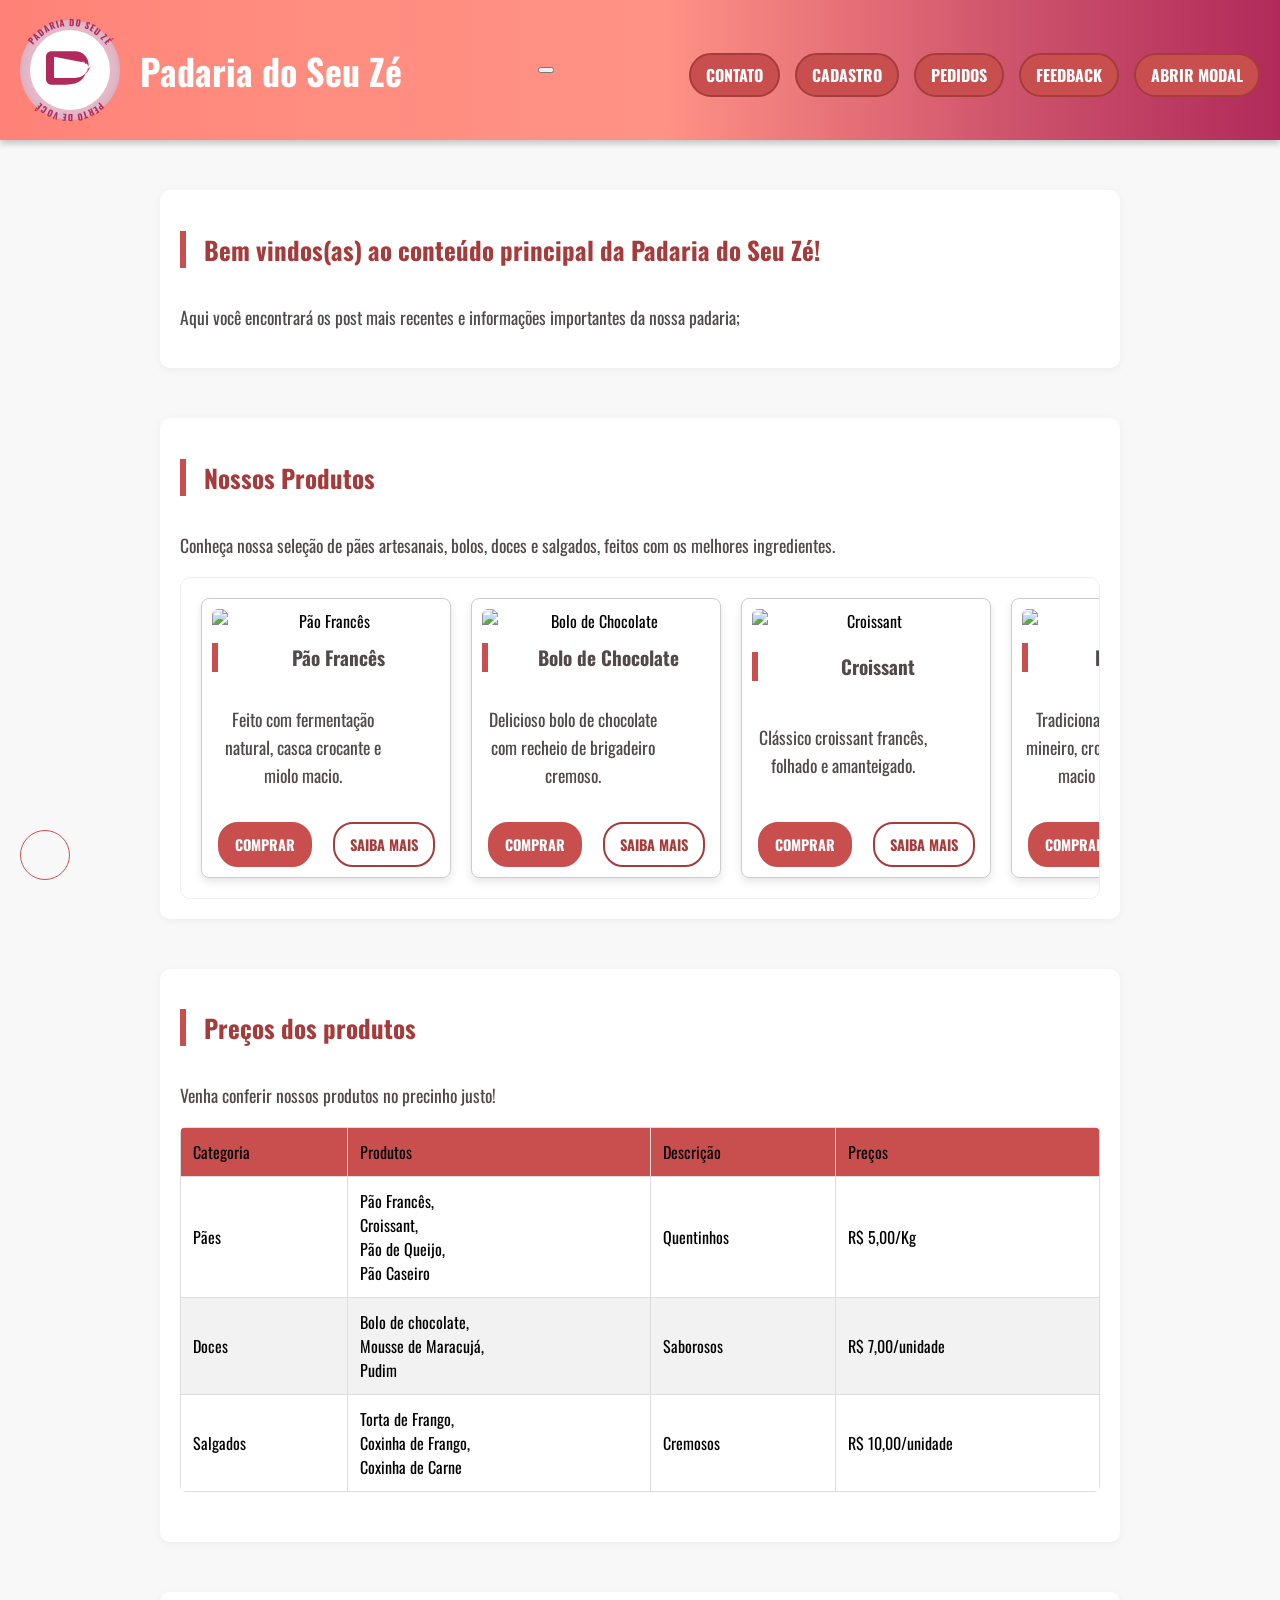
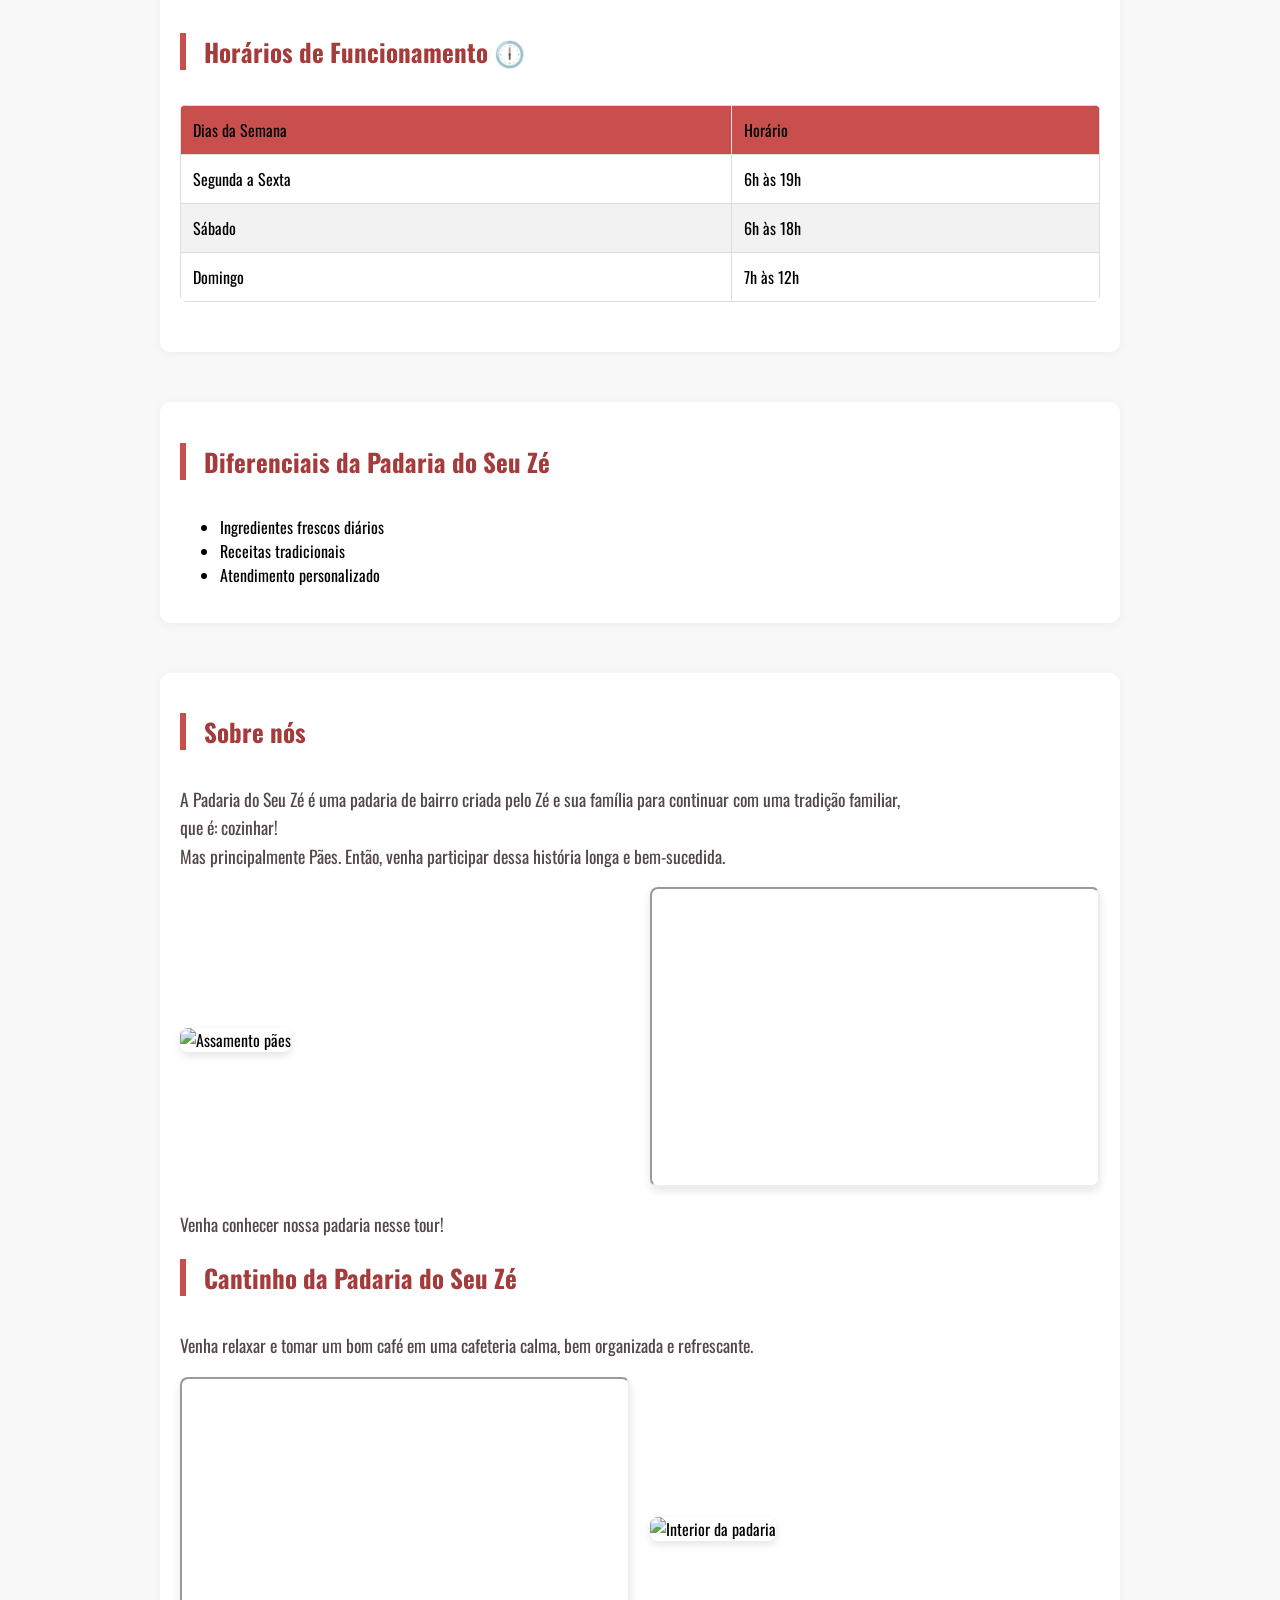
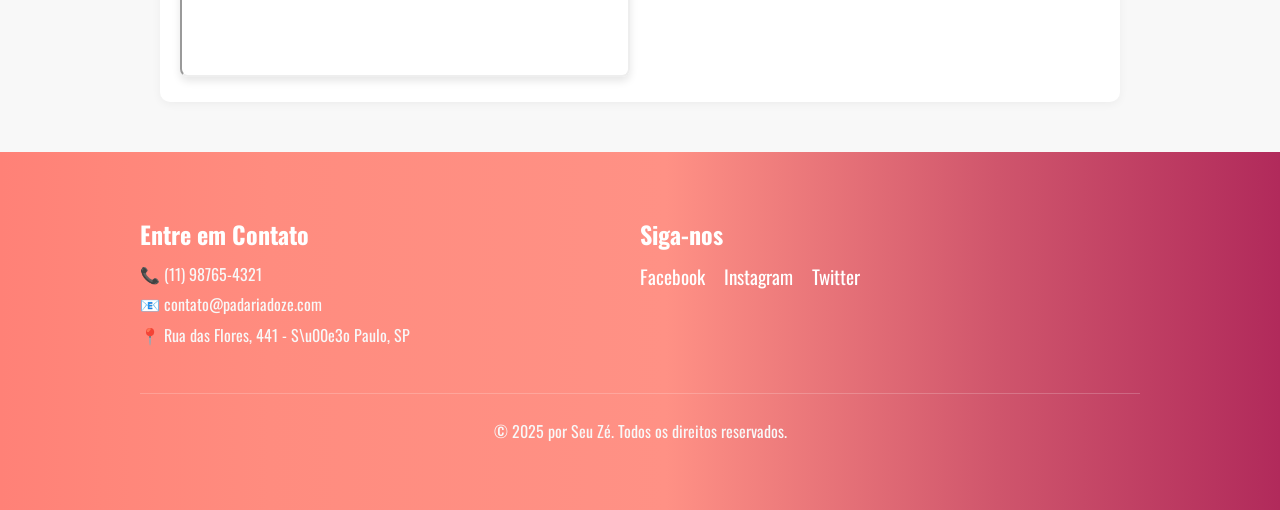
==== index.html @ dd36c71c "Preparando todos os arquivos para mandar para o remoto" ====
<!DOCTYPE html>
<html lang="pt-br">
<head>
    <!-- Metadados do documento -->
    <meta charset="UTF-8">
    <meta name="viewport" content="width=device-width, initial-scale=1.0">
    <!-- Título da página -->
    <title>Padaria do Seu Zé</title>
    <!-- Importa a fonte 'Oswald' do Google Fonts para todo o site -->
    <link rel="preconnect" href="https://fonts.googleapis.com">
    <link rel="preconnect" href="https://fonts.gstatic.com" crossorigin>
    <link href="https://fonts.googleapis.com/css2?family=Oswald:wght@400;700&display=swap" rel="stylesheet">
    <!-- Link para o CSS de estilo -->
    <link rel="stylesheet" href="CSS/style.css">
    <link rel="stylesheet" href="https://cdnjs.cloudflare.com/ajax/libs/font-awesome/7.0.0/css/all.min.css" xintegrity="sha512-..." crossorigin="anonymous" referrerpolicy="no-referrer" />
</head>
<body>

    <!--
        Altera a classe "header" para o ID "cabecalho-principal" conforme solicitado pela professora.
        Isso permite que o novo CSS possa estilizar o cabeçalho.
    -->
    <header id="cabecalho-principal">
        <div class="header-content">
            <!-- Código da Logo da Padaria do Seu Zé -->
            <div class="logo-container">
                <div class="logo-circle-pink">
                    <div class="logo-circle-white">
                        <!-- SVG de um chapéu de padeiro -->
                        <svg class="bakery-icon" xmlns="http://www.w3.org/2000/svg" viewBox="0 0 576 512">
                            <path d="M542.4 205.8L512 256c-13.3 22.4-18.7 34.1-38.9 44.2-1.7 5.7-3.7 11.1-6.2 16.3c-1.3 2.8-2.6 5.6-4.1 8.3-28.5 49.3-59.5 73.1-99.2 87.6-4.9 1.8-10 3.3-15.3 4.5-47 10.7-100.2 15.3-160.8 15.3H64c-35.3 0-64-28.7-64-64V96C0 60.7 28.7 32 64 32H352c88.4 0 160 71.6 160 160c0 14.6-2.5 29.1-7.4 43.1-7.8 22.2-25.5 41.5-40.6 61.1zM96 96v256H310.8c50.6 0 91.8-7.9 123.3-25.2 25.4-14 42.9-33.1 55.4-49.4 12.5-16.3 19-32.9 20.5-43.2 2-15-1.5-27-8-36.5-9.5-16.6-18.5-27.1-27.4-10.5-8.8-22.1-16.5-35.2-22.6-13.1-6-27.3-10-42.5-11.8-11.2-1.3-21.8-1.5-31.5-1.5H96z"/>
                        </svg>
                    </div>
                </div>
                <!-- SVG para o texto circundante -->
                <svg class="text-ring-svg" viewBox="0 0 250 250">
                    <!-- Caminho para o texto superior -->
                    <path id="textPathTop" fill="none" d="M 25, 125 A 100, 100 0 0 1 225, 125"></path>
                    <text>
                        <textPath href="#textPathTop" startOffset="50%" text-anchor="middle">
                            PADARIA DO SEU ZÉ
                        </textPath>
                    </text>
                    <!-- Caminho para o texto inferior -->
                    <path id="textPathBottom" fill="none" d="M 225, 125 A 100, 100 0 0 1 25, 125"></path>
                    <text>
                        <textPath href="#textPathBottom" startOffset="50%" text-anchor="middle">
                            PERTO DE VOCÊ
                        </textPath>
                    </text>
                </svg>
            </div>
            <h1>Padaria do Seu Zé</h1>
        </div>
        <button class="menu-hamburguer" aria-label="Abrir menu">
            <span class="bar"></span>
            <span class="bar"></span>
            <span class="bar"></span>
        </button>
        <nav class="nav-buttons">
            <a href="contato.html" target="_blank">Contato</a>
            <a href="cadastro.html" target="_blank">Cadastro</a>
            <a href="pedidos.html" target="_blank">Pedidos</a>
            <a href="feedback.html" target="_blank">Feedback</a>
            <!-- Botão de abrir modal corrigido para usar a classe correta e ser único -->
            <a href="#" class="abrir-modal-btn">Abrir modal</a>
        </nav>
    </header>

    <!-- Conteúdo principal da página -->
    <main>
        <!-- Início do Container Centralizado -->
        <div class="container">
            <!-- Seção de boas-vindas -->
            <section>
                <h2>Bem vindos(as) ao conteúdo principal da Padaria do Seu Zé!</h2>
                <p>Aqui você encontrará os post mais recentes e informações importantes da nossa padaria;</p>
            </section>

            <!--Seção de produtos-->
            <section id="produtos">
                <h2>Nossos Produtos</h2>
                <p>Conheça nossa seleção de pães artesanais, bolos, doces e salgados, feitos com os melhores ingredientes.</p>
                
                <!-- Contêiner principal para o slider -->
                <div class="produtos-slider">
                    <!-- Item de produto individual com botões de ação -->
                    <div class="produto-item">
                        <img src="https://th.bing.com/th/id/R.d1bb5bd203dad688610f080a69625eb2?rik=LxdGTLjBxVHFgQ&riu=http%3a%2f%2fstreetsmartbrazil.com%2fwp-content%2fuploads%2fdrupal-files%2fuserfiles%2fimage%2fpao+frances+3.JPG&ehk=J60ugidsDb8myDKtUfVHTJmQJP5m3o23V2EN6UVS1TY%3d&risl=&pid=ImgRaw&r=0" alt="Pão Francês">
                        <h3>Pão Francês</h3>
                        <p>Feito com fermentação natural, casca crocante e miolo macio.</p>
                        <div class="action-buttons">
                            <a href="#" class="btn btn-comprar">Comprar</a>
                            <!-- A classe foi alterada de "btn-saiba-mais" para "btn-info" -->
                            <a href="#" class="btn btn-info">Saiba Mais</a>
                        </div>
                    </div>
                    <!-- Item de produto individual com botões de ação -->
                    <div class="produto-item">
                        <img src="https://tse3.mm.bing.net/th/id/OIP.bCOjUPbY72t_P-Qroz4rXgHaE8?cb=thfvnext&rs=1&pid=ImgDetMain&o=7&rm=3" alt="Bolo de Chocolate">
                        <h3>Bolo de Chocolate</h3>
                        <p>Delicioso bolo de chocolate com recheio de brigadeiro cremoso.</p>
                        <div class="action-buttons">
                            <a href="#" class="btn btn-comprar">Comprar</a>
                            <!-- A classe foi alterada de "btn-saiba-mais" para "btn-info" -->
                            <a href="#" class="btn btn-info">Saiba Mais</a>
                        </div>
                    </div>
                    <!-- Item de produto individual com botões de ação -->
                    <div class="produto-item">
                        <img src="https://th.bing.com/th/id/R.64e5613f6d2b1a595264ca85e1f3b991?rik=0WRBkExCBY%2bwJQ&pid=ImgRaw&r=0" alt="Croissant">
                        <h3>Croissant</h3>
                        <p>Clássico croissant francês, folhado e amanteigado.</p>
                        <div class="action-buttons">
                            <a href="#" class="btn btn-comprar">Comprar</a>
                            <!-- A classe foi alterada de "btn-saiba-mais" para "btn-info" -->
                            <a href="#" class="btn btn-info">Saiba Mais</a>
                        </div>
                    </div>
                    <!-- Item de produto individual com botões de ação -->
                    <div class="produto-item">
                        <img src="https://tse4.mm.bing.net/th/id/OIP.wf1-RYjMlR32V59JweBXlwHaE8?cb=thfvnext&rs=1&pid=ImgDetMain&o=7&rm=3" alt="Pão de Queijo">
                        <h3>Pão de Queijo</h3>
                        <p>Tradicional pão de queijo mineiro, crocante por fora e macio por dentro.</p>
                        <div class="action-buttons">
                            <a href="#" class="btn btn-comprar">Comprar</a>
                            <!-- A classe foi alterada de "btn-saiba-mais" para "btn-info" -->
                            <a href="#" class="btn btn-info">Saiba Mais</a>
                        </div>
                    </div>
                    <!-- Item de produto individual com botões de ação -->
                    <div class="produto-item">
                        <img src="https://tse1.mm.bing.net/th/id/OIP.Hts-CzPWrbTPUqbKyKqoCgHaE7?cb=thfvnext&rs=1&pid=ImgDetMain&o=7&rm=3" alt="Muffin de Blueberry">
                        <h3>Muffin de Blueberry</h3>
                        <p>Fofinho e cheio de mirtilos frescos.</p>
                        <div class="action-buttons">
                            <a href="#" class="btn btn-comprar">Comprar</a>
                            <!-- A classe foi alterada de "btn-saiba-mais" para "btn-info" -->
                            <a href="#" class="btn btn-info">Saiba Mais</a>
                        </div>
                    </div>
                </div>
            </section>
            <!--Seção de preços dos produtos-->
            <section>
                <h2>Preços dos produtos</h2>
                <p>Venha conferir nossos produtos no precinho justo!</p>
                <table>
                    <thead>
                        <tr>
                            <th>Categoria</th>
                            <th>Produtos</th>
                            <th>Descrição</th>
                            <th>Preços</th>
                        </tr>
                    </thead>
                    <tbody>
                        <tr>
                            <td>Pães</td>
                            <td>Pão Francês,<br> Croissant,<br> Pão de Queijo, <br>Pão Caseiro</td>
                            <td>Quentinhos</td>
                            <td>R$ 5,00/Kg</td>
                        </tr>
                        <tr>
                            <td>Doces</td>
                            <td>Bolo de chocolate, <br>Mousse de Maracujá, <br>Pudim</td>
                            <td>Saborosos</td>
                            <td>R$ 7,00/unidade</td>
                        </tr>
                        <tr>
                            <td>Salgados</td>
                            <td>Torta de Frango, <br>Coxinha de Frango, <br>Coxinha de Carne</td>
                            <td>Cremosos</td>
                            <td>R$ 10,00/unidade</td>
                        </tr>
                    </tbody>
                </table>
            </section>
            <!--Seção de horários de funcionamento-->
            <section id="horarios">
                <h2>Horários de Funcionamento 🕕</h2>
                <table>
                    <thead>
                        <tr>
                            <th>Dias da Semana</th>
                            <th>Horário</th>
                        </tr>
                    </thead>
                    <tbody>
                        <tr>
                            <td>Segunda a Sexta</td>
                            <td>6h às 19h</td>
                        </tr>
                        <tr>
                            <td>Sábado</td>
                            <td>6h às 18h</td>
                        </tr>
                        <tr>
                            <td>Domingo</td>
                            <td>7h às 12h</td>
                        </tr>
                    </tbody>
                </table>
            </section>
            
            <section id="Diferenciais">
                <h2>Diferenciais da Padaria do Seu Zé</h2>
                <ul>
                    <li>Ingredientes frescos diários</li>
                    <li>Receitas tradicionais</li>
                    <li> Atendimento personalizado</li>
                </ul>
            </section>
            <!-- Seção 'Sobre nós' corrigida -->
            <section id="Sobrenos">
                <h2>Sobre nós</h2>
                <p>A Padaria do Seu Zé é uma padaria de bairro criada pelo Zé e sua família para continuar com uma tradição familiar, que é: cozinhar! <br >Mas principalmente Pães. Então, venha participar dessa história longa e bem-sucedida.</p>
                <!-- Contêiner de mídias para alinhar a imagem e o vídeo -->
                <div class="media-container">
                    <div class="media-item">
                        <img src="https://img.freepik.com/fotos-premium/transportador-com-pao-fresco-na-fabrica-empresa-de-producao-de-pao-padaria-closeup-linha-industrial-para-assar-pao_331695-15472.jpg" alt="Assamento pães">
                    </div>
                    <div class="media-item">
                        <iframe src="https://www.youtube.com/embed/BWIvoU_tesI?si=ANWmS8QAkwFGRqUK" title="YouTube video player" allow="accelerometer; autoplay; clipboard-write; encrypted-media; gyroscope; picture-in-picture; web-share" referrerpolicy="strict-origin-when-cross-origin" allowfullscreen></iframe>
                    </div>
                </div>
                <p>Venha conhecer nossa padaria nesse tour!</p>
                <h2>Cantinho da Padaria do Seu Zé</h2>
                <p>Venha relaxar e tomar um bom café em uma cafeteria calma, bem organizada e refrescante.</p>
                <div class="media-container">
                    <div class="media-item">
                        <iframe src="https://tecnicofat.github.io/files/videos/padaria.mp4" title="Tour pela padaria" allow="accelerometer; autoplay; clipboard-write; encrypted-media; gyroscope; picture-in-picture; web-share" referrerpolicy="strict-origin-when-cross-origin" allowfullscreen></iframe>
                    </div>
                    <div class="media-item">
                        <img src="https://tecnicofat.github.io/qualificasp/programacao-web/padaria_pessoas_medium/1x1/2.png" alt="Interior da padaria">
                    </div>
                </div>
            </section>
        </div>
        <!-- Fim do Container Centralizado -->
    </main>

    <a href="https://api.whatsapp.com/send/?phone=5511999999999" target="blank" class="whatsapp-button">
        <i class="fa-brands fa-whatsapp"></i>
    </a>

    <a href="#cabecalho-principal" class="voltar-para-topo">
        <i class="fa-solid fa-arrow-up"></i>
    </a>

    <!-- Rodapé da página, agora com informações de contato -->
    <footer>
        <div class="footer-content">
            <!-- Informações de Contato -->
            <div class="footer-section contact-info">
                <h3>Entre em Contato</h3>
                <p>📞 (11) 98765-4321</p>
                <p>📧 contato@padariadoze.com</p>
                <p>📍 Rua das Flores, 441 - S\u00e3o Paulo, SP</p>
            </div>
            <!-- Redes Sociais -->
            <div class="footer-section social-media">
                <h3>Siga-nos</h3>
                <div class="social-icons">
                    <a href="#" class="social-icon">Facebook</a>
                    <a href="#" class="social-icon">Instagram</a>
                    <a href="#" class="social-icon">Twitter</a>
                </div>
            </div>
            <!-- Direitos Autorais -->
            <div class="footer-section copyright">
                <p>&copy; 2025 por Seu Zé. Todos os direitos reservados.</p>
            </div>
        </div>
    </footer>

    <!-- O Modal em si -->
    <div id="modal-exemplo" class="modal-overlay">
        <!-- O conteúdo do modal -->
        <div class="modal-content-container">
            <!-- Botão para fechar o modal, a classe foi corrigida para corresponder ao JS -->
            <span class="fechar-modal-btn">&times;</span>
            <h3>Modal Exemplo</h3>
            <p>Este é um modal de exemplo. Ele vai ficar sobre a página z-index e position.</p>
        </div>
    </div>

</body>
</html>
---- CSS/style.css ----
/* ==========================================================================
   1. RESET E ESTILOS GERAIS
   ========================================================================== */

/* Importa a fonte 'Oswald' do Google Fonts para todo o site */
@import url('https://fonts.com/css2?family=Oswald:wght@200..700&family=Raleway:ital,wght@0,100..900;1,100..900&display=swap');

/* Regras gerais para o corpo e fonte */
body {
    margin: 0;
    padding: 0;
    font-family: "Oswald", sans-serif;
    font-optical-sizing: auto;
    font-weight: 400;
    font-style: normal;
    background-color: #f8f8f8;
}

/* Define o modelo de caixa para todos os elementos */
* {
    box-sizing: border-box;
}

/* Estilos para os títulos */
h1 {
    font-size: 36px;
    font-weight: 700;
    color: white;
    margin: 0;
}

h2 {
    font-size: 25px;
    color: #a63b3b;
    border-left: 6px solid #c94f4f;
    padding-left: 18px;
    margin-bottom: 35px;
}

h3 {
    color: #524948;
    font-size: 20px;
    border-left: 6px solid #c94f4f;
    padding-left: 18px;
    margin-bottom: 15px;
}

p {
    width: 80%;
    color: black;
    line-height: 1.6;
}

/* Adicionando seletor descendente: estilo para parágrafos que estão dentro de qualquer seção */
section p {
    color: #524948;
    font-size: 1.1em;
}

/* ==========================================================================
   2. LAYOUT E ESTRUTURA
   ========================================================================== */

/* Estilos para o container principal que centraliza o conteúdo */
.container {
    max-width: 1000px;
    margin: 0 auto;
    padding: 0 20px;
}

/* Estilos para as seções */
section {
    margin-top: 50px;
    margin-bottom: 50px;
    padding: 20px;
    background-color: #fff;
    border-radius: 10px;
    box-shadow: 0 2px 10px rgba(0, 0, 0, 0.05);
}

/* Estilos para o cabeçalho, usando o ID único conforme a tarefa */
#cabecalho-principal {
    background: linear-gradient(to right, #ff8177 0%, #ff867a 8%, #ff8c7f 21%, #ff9185 52%, #cf556c 78%, #b12a5b 100%);
    color: white;
    padding: 20px;
    box-shadow: 0 4px 6px rgba(0, 0, 0, 0.2);
    display: flex;
    justify-content: space-between;
    align-items: center;
    flex-wrap: wrap;
}

/* Contêiner para a logo e o texto principal */
.header-content {
    display: flex;
    align-items: center;
    gap: 20px;
}

/* Estilos para a logo */
.logo-container {
    width: 100px;
    height: 100px;
    position: relative;
}

.logo-circle-pink {
    width: 100%;
    height: 100%;
    background-color: #e6b9c9;
    border-radius: 50%;
    display: flex;
    justify-content: center;
    align-items: center;
    box-shadow: inset 0 0 10px rgba(0, 0, 0, 0.1);
}

.logo-circle-white {
    width: 80%;
    height: 80%;
    background-color: white;
    border-radius: 50%;
    display: flex;
    justify-content: center;
    align-items: center;
}

.bakery-icon {
    width: 60%;
    height: 60%;
    fill: #b12a5b;
}

.text-ring-svg {
    position: absolute;
    top: -5px;
    left: -5px;
    width: 110%;
    height: 110%;
    overflow: visible;
}

.text-ring-svg text {
    font-family: 'Oswald', sans-serif;
    font-size: 20px;
    font-weight: 700;
    letter-spacing: 2px;
    text-transform: uppercase;
    fill: #b12a5b;
}

/* Estilos para os botões de navegação */
.nav-buttons {
    display: flex;
    gap: 15px;
    flex-wrap: wrap;
    margin-top: 10px;
}

.nav-buttons a {
    text-decoration: none;
    color: white;
    background-color: #c94f4f;
    border: 2px solid #a63b3b;
    padding: 8px 15px;
    border-radius: 25px;
    transition: background-color 0.3s ease, transform 0.3s ease;
    text-transform: uppercase;
    font-weight: 700;
}

.nav-buttons a:hover {
    background-color: #a63b3b;
    transform: translateY(-2px);
}

/* Estilos para as seções de vídeo e imagem */
#Sobrenos .media-container {
    display: flex;
    justify-content: center;
    align-items: center;
    gap: 20px;
    flex-wrap: wrap;
}

/* Estilos para o contêiner de cada item de mídia */
#Sobrenos .media-item {
    flex: 1;
    max-width: 50%;
    box-sizing: border-box;
}

/* Estilos para a imagem e o iframe */
#Sobrenos img,
#Sobrenos iframe {
    width: 100%;
    height: 300px;
    border-radius: 8px;
    box-shadow: 0 4px 8px rgba(0, 0, 0, 0.1);
    object-fit: cover;
}

/* --- NOVOS ESTILOS PARA O RODAPÉ --- */
footer {
    background: linear-gradient(to right, #ff8177 0%, #ff867a 8%, #ff8c7f 21%, #ff9185 52%, #cf556c 78%, #b12a5b 100%);
    color: white;
    padding: 40px 20px;
    margin-top: 50px;
    text-align: center;
}

.footer-content {
    max-width: 1000px;
    margin: 0 auto;
    display: flex;
    flex-wrap: wrap;
    justify-content: space-between;
    align-items: flex-start;
    text-align: left;
}

.footer-section {
    flex: 1;
    min-width: 200px;
    margin-bottom: 20px;
}

.footer-section h3 {
    color: white;
    border-left: none;
    padding-left: 0;
    font-size: 1.5em;
    margin-bottom: 10px;
}

.footer-section p {
    color: #f8f8f8;
    margin: 5px 0;
    width: 100%;
}

.social-icons a {
    color: white;
    margin-right: 15px;
    font-size: 1.2em;
    text-decoration: none;
    transition: color 0.3s;
}

.social-icons a:hover {
    color: #ffc2d4;
}

.copyright {
    flex-basis: 100%;
    text-align: center;
    border-top: 1px solid rgba(255, 255, 255, 0.2);
    padding-top: 20px;
    margin-top: 20px;
}

/* ==========================================================================
   3. COMPONENTES E MÓDULOS
   ========================================================================== */

/* Estilos para a tabela */
table {
    width: 100%;
    border-collapse: collapse;
    margin-bottom: 30px;
    border-radius: 6px;
    overflow: hidden;
    color: black;
}

th, td {
    border: 1px solid #ddd;
    padding: 12px;
    text-align: left;
    color: black;
    font-weight: normal;
}

thead {
    background-color: #c94f4f;
    color: white;
}

/* Estilos para as linhas da tabela */
tbody tr {
    background-color: transparent;
    color: black;
}

/* Estilos para linhas alternadas na tabela */
tbody tr:nth-child(even) {
    background-color: #f2f2f2;
}

tbody tr:hover {
    background-color: #f8e1d4;
    cursor: pointer;
}

/* Ajustes para a tabela de produtos */
.produtos-table tr:first-child td {
    background-color: #fce6f0;
}

.produtos-table tr:nth-child(2) td {
    background-color: #fce6f0;
}

.produtos-table tr:last-child td {
    background-color: #e6f7ec;
}

.produtos-table tr:first-child .category-cell {
    background-color: #c94f4f;
    color: white;
}

.produtos-table tr:nth-child(2) .category-cell {
    background-color: #c94f4f;
    color: white;
}

.produtos-table tr:last-child .category-cell {
    background-color: #a63b3b;
    color: white;
}

/* Estilos para os links na tabela de produtos */
.produtos-table a {
    color: #b12a5b;
    font-style: normal;
    text-decoration: none;
}

.produtos-table a:hover {
    text-decoration: underline;
}

/* Estilos para os textos de descrição e preços */
.produtos-table .description-cell {
    color: #b12a5b;
    font-style: italic;
}

.produtos-table .price-cell {
    color: black;
    font-weight: normal;
}

/* --- ESTILOS PARA A GALERIA DE PRODUTOS --- */
.produtos-slider {
    display: flex;
    overflow-x: auto;
    gap: 20px;
    padding: 20px;
    border: 1px solid #eee;
    border-radius: 10px;
}

/* Adicionando seletor de filho direto: estilo apenas para os itens que são filhos diretos de .produtos-slider */
.produtos-slider > .produto-item {
    flex: 0 0 auto;
    width: 250px;
    text-align: center;
    border: 1px solid #ccc;
    border-radius: 8px;
    padding: 10px;
    box-shadow: 0 4px 8px rgba(0, 0, 0, 0.1);
    transition: transform 0.3s ease-in-out, box-shadow 0.3s ease-in-out;
    display: flex;
    flex-direction: column;
    justify-content: space-between;
}

.produto-item:hover {
    transform: scale(1.03);
    box-shadow: 0 8px 16px rgba(0, 0, 0, 0.2);
    border-color: #b12a5b;
}

/* Nova classe para produtos em destaque */
.produto-destaque {
    border: 2px solid #b12a5b;
    box-shadow: 0 8px 16px rgba(0, 0, 0, 0.2);
    transform: scale(1.05);
}

.produto-item img {
    width: 100%;
    height: auto;
    border-radius: 6px;
}

.produto-item h3 {
    margin-top: 10px;
    font-size: 1.2em;
}

/* Novos estilos para os botões de ação */
.action-buttons {
    display: flex;
    justify-content: space-around;
    align-items: center;
    margin-top: 15px;
    gap: 10px;
}

.btn {
    text-decoration: none;
    color: white;
    padding: 10px 15px;
    border-radius: 20px;
    text-transform: uppercase;
    font-weight: 700;
    font-size: 0.9em;
    transition: background-color 0.3s, transform 0.3s;
}

.btn-comprar {
    background-color: #c94f4f;
    border: 2px solid #c94f4f;
}

/* PSEUDO-CLASSE :hover */
.btn-comprar:hover {
    background-color: #a63b3b;
    border-color: #a63b3b;
    transform: translateY(-2px);
}

/* Classe renomeada para .btn-info */
.btn-info {
    background-color: transparent;
    border: 2px solid #a63b3b;
    color: #a63b3b;
}

/* PSEUDO-CLASSE :hover */
.btn-info:hover {
    background-color: #a63b3b;
    color: white;
    transform: translateY(-2px);
}

/* ==========================================================================
   4. CLASSES UTILITÁRIAS
   ========================================================================== */

/* Classes para espaçamento */
.margin-top-10 { margin-top: 10px; }
.margin-top-20 { margin-top: 20px; }
.margin-bottom-15 { margin-bottom: 15px; }
.padding-12 { padding: 12px; }

/* Classes para cores */
.color-primary { color: #b12a5b; }
.color-secondary { color: #c94f4f; }
.color-dark { color: #524948; }

/* Classes para alinhamento de texto */
.text-center { text-align: center; }
.text-right { text-align: right; }

/* ==========================================================================
   5. MEDIA QUERIES E RESPONSIVIDADE
   ========================================================================== */

/* Estilos responsivos */
@media (max-width: 768px) {
    #cabecalho-principal {
        flex-direction: column;
        align-items: center;
    }
    .header-content {
        flex-direction: column;
        text-align: center;
    }
    h1 {
        font-size: 28px;
    }
    .nav-buttons {
        justify-content: center;
        width: 100%;
    }
    p {
        width: 100%;
    }
    #Sobrenos .media-container {
        flex-direction: column;
    }
    #Sobrenos img,
    #Sobrenos iframe {
        height: auto;
    }
    .footer-content {
        flex-direction: column;
        align-items: center;
    }
    .footer-section {
        text-align: center;
    }
    .social-icons {
        display: flex;
        justify-content: center;
        gap: 15px;
    }
    .social-icons a {
        margin: 0;
    }
}
.whatsapp-button {
    color: #25d366;
    position: fixed;
    bottom: 20px;
    right: 20px;
    width: 150px;
    height: 50px;
    display: flex;
    align-items: center;
    font-size: 50px;
    text-decoration: none; /* Adicionado para remover sublinhado do link */
    justify-content: center; /* Adicionado para centralizar o ícone */
    cursor:pointer;
    transition: transform 0.3s ease;
    z-index: 1000;
}

.whatsapp-button:hover{
    transform: scale(1.1); /* Aumenta o tamanho do botão ao passar o mouse */
    opacity: 0.7; 
}
/* Fim-Whatsapp */

.voltar-para-topo{
    color: #c94f4f;
    width: 50px;
    height: 50px;
    border: #c94f4f solid 1px;
    border-radius: 50%;
    display: flex;
    left: 20px;
    text-decoration: none;
    align-items: center;
    justify-content: center;
    font-size: 30px;
    position: fixed;
    bottom: 20px;
    right: 20px;
    z-index: 1000;
    cursor: pointer;
    transition: transform 0.3s ;
}

.voltar-para-topo:hover{
    transform: scale(1.1); /* Aumenta o tamanho do botão ao passar o mouse */
    opacity: 0.7;
}
/* Fim-voltar */

.modal-overlay{
    display: none;
    position: fixed;
    top: 0;
    left: 0;
    width: 100%;
    height: 100%;
    background-color: rgba(0, 0, 0, 0.5);
    z-index: 1000;
}

.modal-content{
    position: absolute;
    top: 50%;
    left: 50%;
    transform: translate(-50%, -50%);
    background-color: #fff;
    padding: 20px;
    border-radius: 10px;
    box-shadow: 0 5px 15px rgba(0, 0, 0, 0.3);
}
.fechar-modal-btn{
    position: absolute;
    top: 10px;
    right: 15px;
    background-color: transparent;
    border: none;
    font-size: 25px;
    font-weight: 500;
}
.fechar-modal-btn:hover{
    cursor: pointer;
    color: red;
}
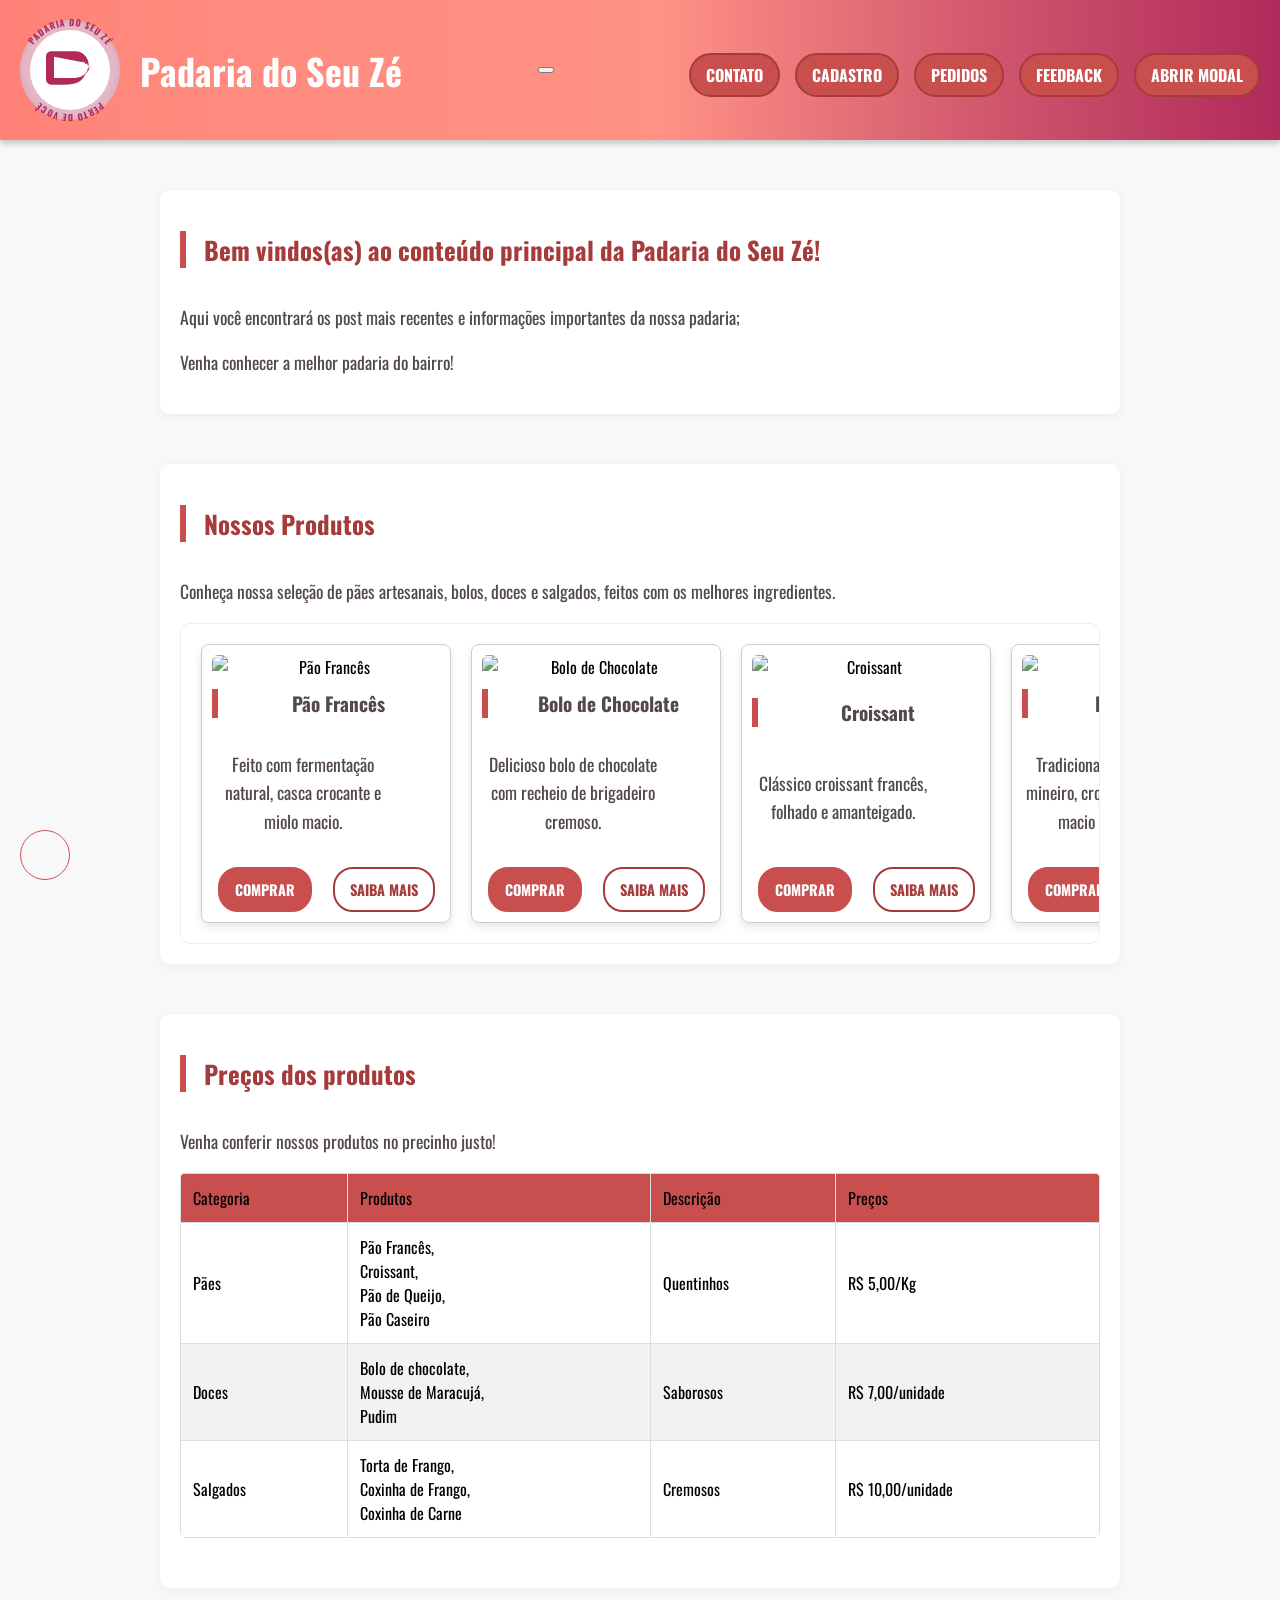
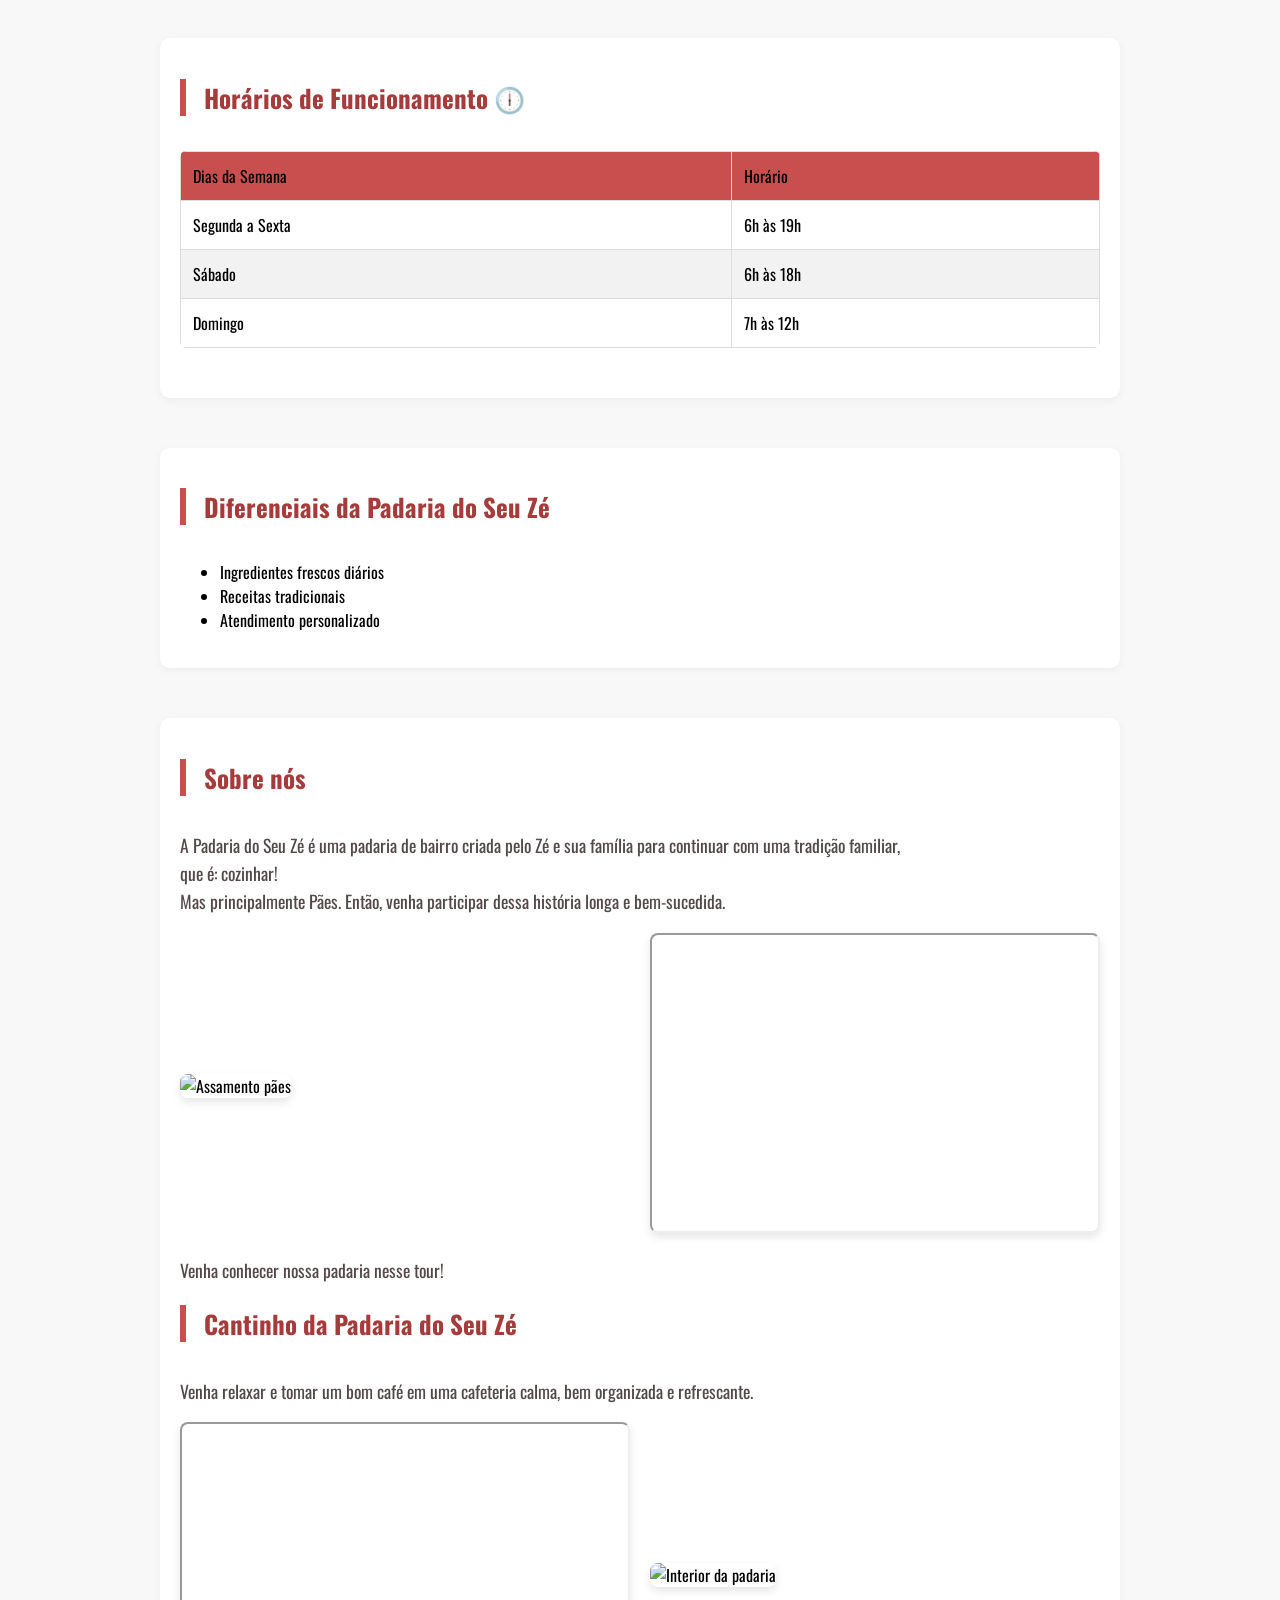
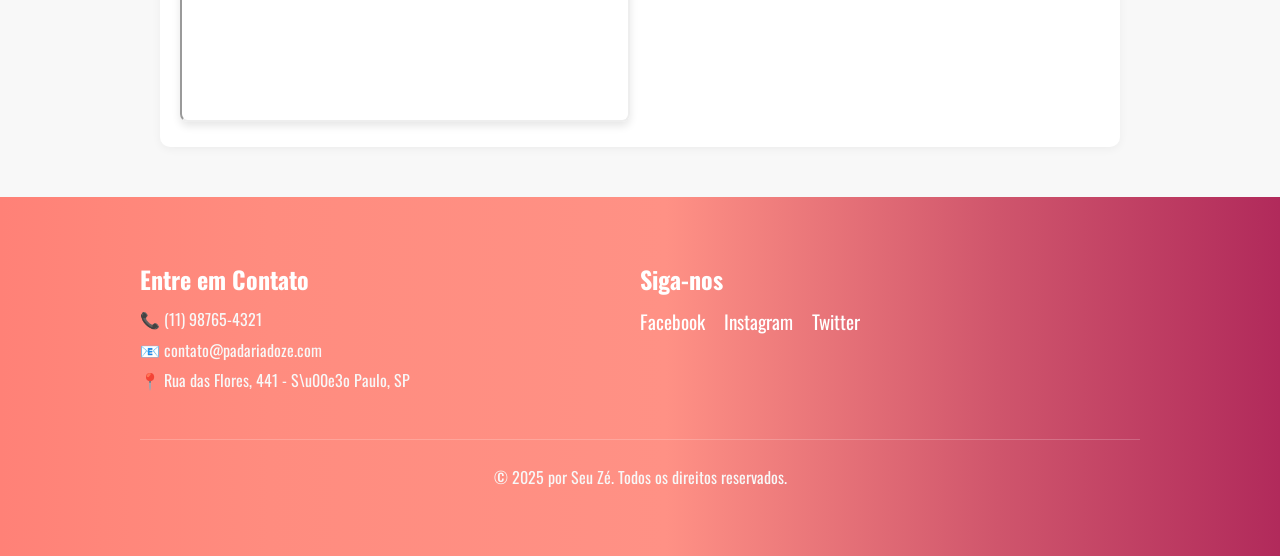
==== commit f76a22fc: "Subindo para o remoto alteração feita na index, eu adicionei uma descrição no cabeçalho do header" ====
--- a/index.html
+++ b/index.html
@@ -75,6 +75,7 @@
             <section>
                 <h2>Bem vindos(as) ao conteúdo principal da Padaria do Seu Zé!</h2>
                 <p>Aqui você encontrará os post mais recentes e informações importantes da nossa padaria;</p>
+                <p>Venha conhecer a melhor padaria do bairro!</p>
             </section>
 
             <!--Seção de produtos-->
